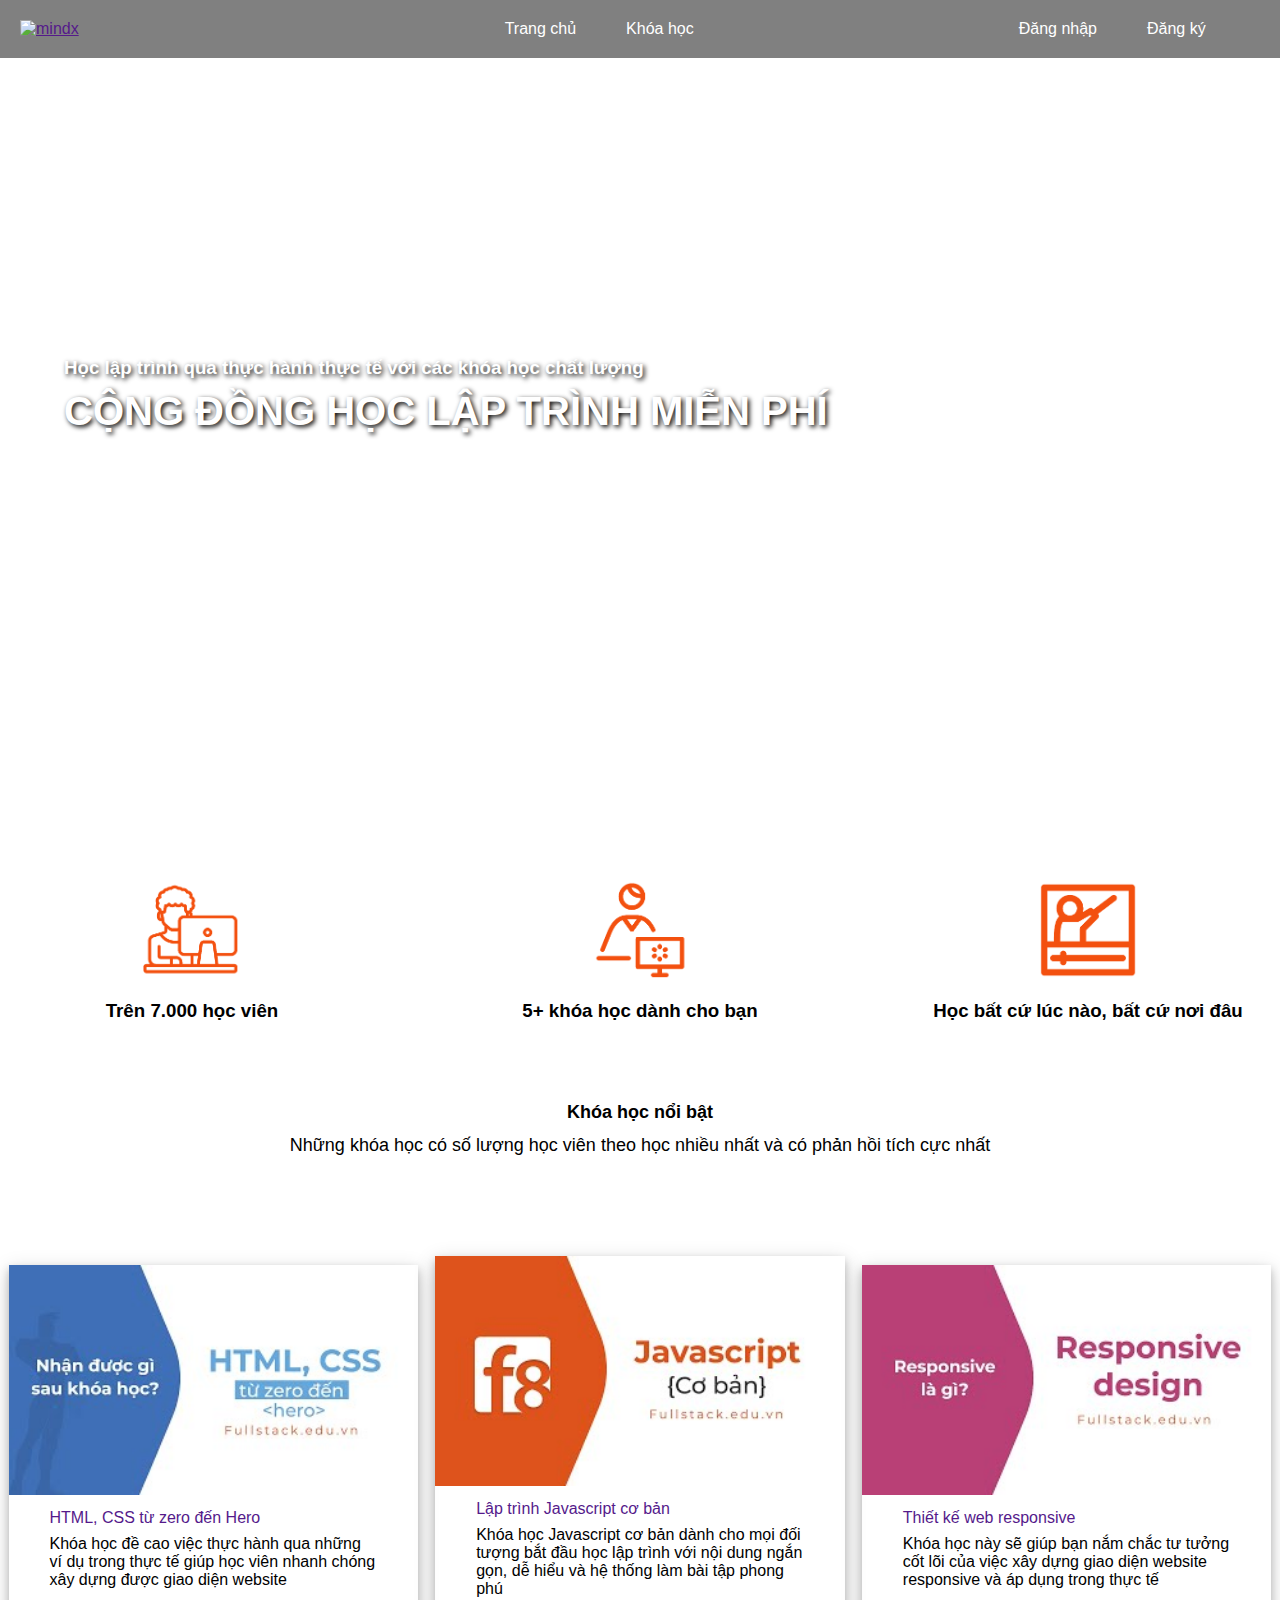
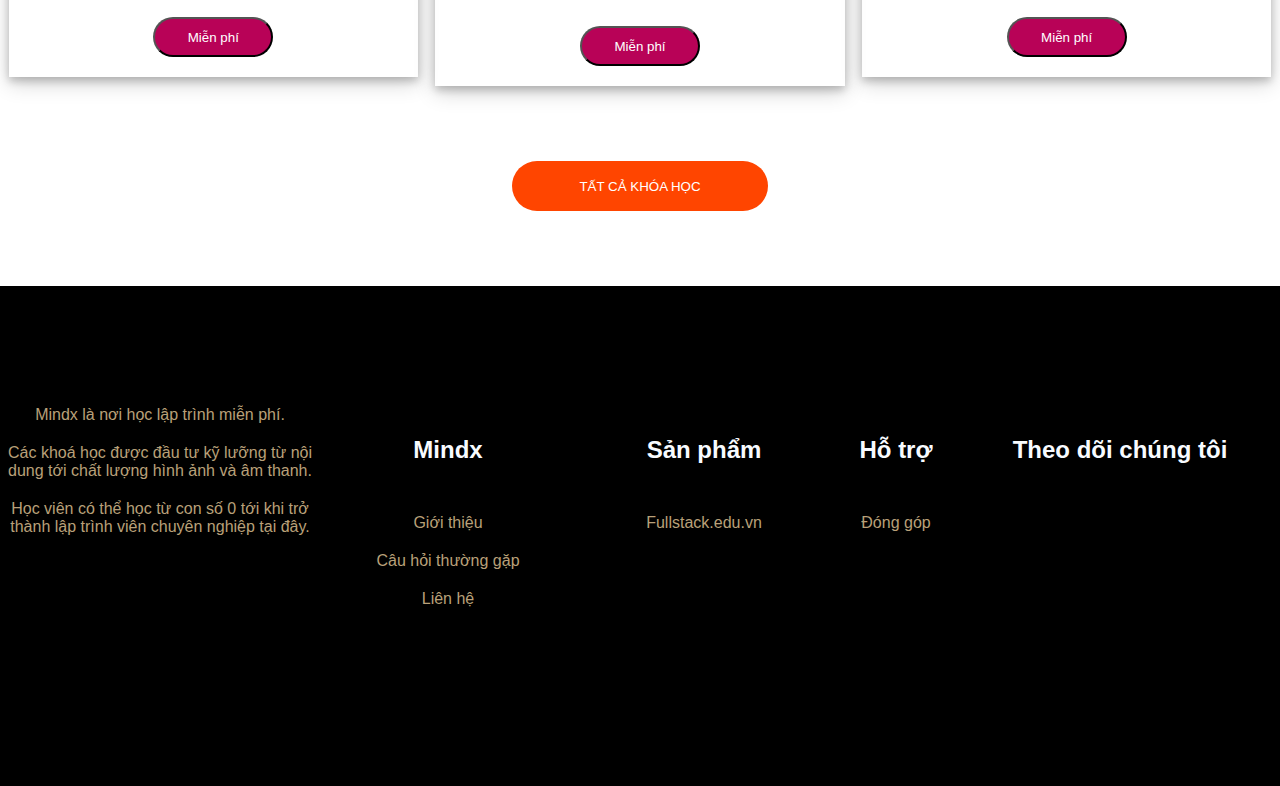
==== index.html @ e1d93776 "new" ====
<!DOCTYPE html>
<html lang="en">

<head>
    <meta charset="UTF-8">
    <meta name="viewport" content="width=device-width, initial-scale=1.0">
    <title>Document</title>
    <link rel="stylesheet" href="css/style.css">
    <!-- CSS only
    <link rel="stylesheet" href="https://stackpath.bootstrapcdn.com/bootstrap/4.5.2/css/bootstrap.min.css"
        integrity="sha384-JcKb8q3iqJ61gNV9KGb8thSsNjpSL0n8PARn9HuZOnIxN0hoP+VmmDGMN5t9UJ0Z" crossorigin="anonymous"> -->
        
</head>

<body>
    <div class="main" id="mainPage">
        <div class="heading" style="background-color: gray; height: 58px;">
            <a href="">
                <img style="height: 58px; padding-left: 20px;" src="https://mindx.edu.vn/images/logo.png" alt="mindx">
            </a>
            <div class="nav">
                <li>
                    <a class="itemnav itemnav1" href="#" style="text-decoration: none;">Trang chủ</a>
                </li>
                <li>
                    <a class="itemnav itemnav2" href="#" style="text-decoration: none;">Khóa học</a>
                </li>
            </div>
            <div class="registerandlogin">
                <li>
                    <a class="itemnav login" href="login.html" style="text-decoration: none;">Đăng nhập</a>
                </li>
                <li>
                    <a class="itemnav register" href="register.html" style="text-decoration: none;">Đăng ký</a>
                </li>
                <label for="nav-mobile-input" class="nav_button">

                    <svg aria-hidden="true" focusable="false" data-prefix="fas" data-icon="bars"
                        class="svg-inline--fa fa-bars fa-w-14" role="img" xmlns="http://www.w3.org/2000/svg"
                        viewBox="0 0 448 512">
                        <path fill="currentColor"
                            d="M16 132h416c8.837 0 16-7.163 16-16V76c0-8.837-7.163-16-16-16H16C7.163 60 0 67.163 0 76v40c0 8.837 7.163 16 16 16zm0 160h416c8.837 0 16-7.163 16-16v-40c0-8.837-7.163-16-16-16H16c-8.837 0-16 7.163-16 16v40c0 8.837 7.163 16 16 16zm0 160h416c8.837 0 16-7.163 16-16v-40c0-8.837-7.163-16-16-16H16c-8.837 0-16 7.163-16 16v40c0 8.837 7.163 16 16 16z">
                        </path>
                    </svg>
                </label>
                <input type="checkbox" name="" hidden class="_nav_input" id="nav-mobile-input">
                <label for="nav-mobile-input" class="nav__overlay"></label>
                <div class="nav_mobile">
                    <label for="nav-mobile-input" class="__nav_mobile-close">
                        <svg  class = "button-close" aria-hidden="true" focusable="false" data-prefix="fas" data-icon="times"
                            class="svg-inline--fa fa-times fa-w-11" role="img" xmlns="http://www.w3.org/2000/svg"
                            viewBox="0 0 352 512">
                            <path fill="currentColor"
                                d="M242.72 256l100.07-100.07c12.28-12.28 12.28-32.19 0-44.48l-22.24-22.24c-12.28-12.28-32.19-12.28-44.48 0L176 189.28 75.93 89.21c-12.28-12.28-32.19-12.28-44.48 0L9.21 111.45c-12.28 12.28-12.28 32.19 0 44.48L109.28 256 9.21 356.07c-12.28 12.28-12.28 32.19 0 44.48l22.24 22.24c12.28 12.28 32.2 12.28 44.48 0L176 322.72l100.07 100.07c12.28 12.28 32.2 12.28 44.48 0l22.24-22.24c12.28-12.28 12.28-32.19 0-44.48L242.72 256z">
                            </path>
                        </svg>
                    </label>
                    <li>
                        <a class="itemnav_login_mobile" href="#" style="text-decoration: none;">
                            <button class = "buttonn" style="width: 200px; height: 45px; border-radius: 50px;">Đăng nhập</button>
                        </a>
                    </li>
                    
                    <li>
                        <a class="itemnav_login_mobile" href="#" style="text-decoration: none;">
                            <button class = "buttonn" style="width: 200px; height: 45px; border-radius: 50px;">Đăng kí</button>
                        </a>
                    </li>
                </div>
            </div>
        </div>
        <div class="body1"
            style="background-image:  url('https://www.aaahome.vn/upload/albumnews/1559272417_521a9d6c73ed96b3cffc.jpg'); width: 100%; height: 800px; background-repeat: no-repeat; background-size: cover; ">
            <!-- <img width = "100%" src="C:\Users\Administrator.L-201901301448\Desktop\fix\bo-suu-tap-hinh-nen-cuc-chat-danh-cho-dan-6.jpg" alt="">-->
            <div class="content">
                <h3 class="line line1" style="margin-bottom: 10px; color: white; text-shadow: 2px 2px 5px black;">Học lập trình qua thực hành thực tế với
                    các khóa học
                    chất lượng</h3>
                <h1 class="line line2" style="margin-bottom: 10px; color: white; font-size: 40px;  text-shadow: 2px 2px 5px black;">CỘNG ĐỒNG HỌC LẬP TRÌNH MIỄN PHÍ</h1>
            </div>
        </div>

        <div class="body2">
            <div class="bg_khoahoc">
                <img class="bg_khoahoc_img"
                    src="[data-uri]"
                    alt="">
                <h3>Trên 7.000 học viên</h3>
            </div>

            <div class="bg_khoahoc">
                <img class="bg_khoahoc_img"
                    src="[data-uri]"
                    alt="">
                <h3>5+ khóa học dành cho bạn</h3>
            </div>

            <div class="bg_khoahoc">
                <img class="bg_khoahoc_img"
                    src="[data-uri]"
                    alt="">
                <h3>Học bất cứ lúc nào, bất cứ nơi đâu</h3>
            </div>
        </div class="body3">
        <div class="part1" style="margin-bottom: 100px;">
            <h3 style="text-align: center; margin-bottom: 12px; font-weight: bold; font-size: large;">Khóa học nổi bật</h3>
            <p style="text-align: center; margin-bottom: 12px; font-size: large;">Những khóa học có số lượng học viên theo học nhiều nhất
                và có phản hồi tích cực nhất</p>
        </div>
        <div class="part2">
            <div class="course course1">
                <a href="">
                    <div class="course_img course1_img">
                        <img class="imgofcourse imgofcourse1"
                            src="Image/ht.jpg"
                            alt="">
                    </div>
                </a>
                <div class="content_course content_course1">
                    <div class="canle_course canle_course1">
                        <a style="text-decoration: none;" href="">HTML, CSS từ zero đến Hero</a>
                        <p style="margin-top: 8px; margin-bottom: 8px">Khóa học đề cao việc thực hành qua những ví dụ
                            trong thực tế giúp học viên nhanh chóng xây dựng được giao diện website</p>
                        <div class="button_course button_course1">
                            <button
                                style="background-color: #b80257; color: white; height: 40px; border-radius: 20px; width: 120px;">Miễn phí</button>
                        </div>
                    </div>
                </div>
            </div>
            <div class="course course2">
                <a href="">
                    <div class="course_img course2_img">
                        <img class="imgofcourse imgofcourse2"
                            src="Image/basic_js.jpg"
                            alt="">
                    </div>
                </a>
                <div class="content_course content_course2">
                    <div class="canle_course canle_course2">
                        <a style="text-decoration: none;" href="">Lập trình Javascript cơ bản</a>
                        <p style="margin-top: 8px; margin-bottom: 8px">Khóa học Javascript cơ bản dành cho mọi đối tượng
                            bắt đầu học lập trình với nội dung ngắn gọn, dễ hiểu và hệ thống làm bài tập phong phú</p>
                        <div class="button_course button_course2">
                            <button
                                style="background-color: #b80257; color: white; height: 40px; border-radius: 20px; width: 120px;">Miễn phí</button>
                        </div>
                    </div>
                </div>
            </div>
            <div class="course course3">
                <a href="">
                    <div class="course_img course3_img">
                        <img class="imgofcourse imgofcourse1"
                            src="Image/respon.jpg"
                            alt="">
                    </div>
                </a>
                <div class="content_course content_course3">
                    <div class="canle_course canle_course3">
                        <a style="text-decoration: none;" href="">Thiết kế web responsive</a>
                        <p style="margin-top: 8px; margin-bottom: 8px">Khóa học này sẽ giúp bạn nắm chắc tư tưởng cốt
                            lõi của việc xây dựng giao diện website responsive và áp dụng trong thực tế</p>
                        <div class="button_course button_course1">
                            <button
                                style="background-color: #b80257; color: white; height: 40px; border-radius: 20px; width: 120px;">Miễn phí</button>
                        </div>
                    </div>
                </div>
            </div>
        </div>
        <div class="buttonallofcourse">
            <button class="btn-allofcoures">TẤT CẢ KHÓA HỌC</button>
        </div>
        <div class="footer" style="background-color: black;">
            <div class="insidefooter">
                <div class="foo footer_1">
                    <a class="co_dinh_anh" href="">
                        <img class="imgoffootter" src="https://mindxspace.com/image/Logo%20mindX-05%20trang%20ngang.png"
                            alt="">
                    </a>
                    <p style="color: #b9a079;margin-top:20px;margin-bottom: 20px;text-align: center;">Mindx là nơi học
                        lập trình miễn phí.</p>
                    <p style="color: #b9a079;margin-top:20px;margin-bottom: 20px; text-align: center;">Các khoá học được
                        đầu tư kỹ lưỡng từ nội dung tới chất lượng hình ảnh và âm thanh.</p>
                    <p style="color: #b9a079;margin-top:20px;margin-bottom: 20px; text-align: center;">Học viên có thể
                        học từ con số 0 tới khi trở thành lập trình viên chuyên nghiệp tại đây.</p>
                    <p style="color: w#b9a079;margin-top:20px;margin-bottom: 20px; text-align: center;">© 2019 MyCV JSC.
                        All rights reserved.</p>
                </div>
                <div class="foo footer_2">
                    <h2 style="text-align: center; color: #f8fbff;margin-bottom: 50px; margin-top: 50px">Mindx</h2>
                    <p style="color: #b9a079;margin-top:20px;margin-bottom: 20px; text-align: center;">Giới thiệu</p>
                    <p style="color: #b9a079;margin-top:20px;margin-bottom: 20px; text-align: center;">Câu hỏi thường
                        gặp</p>
                    <p style="color: #b9a079;margin-top:20px;margin-bottom: 20px; text-align: center;">Liên hệ</p>
                </div>
                <div class="foo footer_3">
                    <h2 style="text-align: center; color: #f8fbff;margin-bottom: 50px; margin-top: 50px">Sản phẩm</h2>
                    <p style="color: #b9a079;margin-top:20px;margin-bottom: 20px; text-align: center;" href="">
                        Fullstack.edu.vn</p>
                </div>
                <div class="foo footer_4">
                    <h2 style="text-align: center; color: #f8fbff;margin-bottom: 50px; margin-top: 50px">Hỗ trợ</h2>
                    <p style="color: #b9a079;margin-top:20px;margin-bottom: 20px; text-align: center;">Đóng góp</p>
                </div>
                <div class="foo footer_5">
                    <h2 style="text-align: center;color: #f8fbff;margin-bottom: 50px; margin-top: 50px">Theo dõi chúng
                        tôi</h2>
                </div>
            </div>

        </div>


</body>

</html>
---- css/style.css ----
* {
    margin: 0;
    box-sizing: border-box;
}
body {
    font-family: Arial, Helvetica, sans-serif;
}
#mainPage .heading {
    width: 100%;
    height: 58px;
    display: flex;
    align-items: center;
    position: fixed;
    z-index: 1;
    background-color: #ccc;
    top: 0;
}
#mainPage .nav {
    height: 58px;
    width: 50%;
    display: flex;
    justify-content: flex-end;
    align-items: center;
}
#mainPage .itemnav {
    padding-right: 25px;
    padding-left: 25px;
    color: white !important;
}
#mainPage .itemnav:hover {
    color: black;
}
#mainPage .registerandlogin {
    height: 58px;
    width: 40%;
    display: flex;
    justify-content: flex-end;
    align-items: center;
}
#mainPage li {
    list-style: none;
}
#mainPage .body1 {
    display: flex;
    justify-content: center;
    align-items: center;
}
#mainPage .content {
    width: 90%;
    height: 400px;
    display: flex;
    flex-direction: column;
    justify-content: center;
}
#mainPage .line {
    color: whitesmoke;
}
#mainPage .btn {
    margin-right: 25px;
    height: 40px;
    width: 150px;
    background-color: orangered;
    border-radius: 20px;
}
#mainPage .body2 {
    display: flex;
    flex-direction: row;
    justify-content: space-between;
    align-items: center;
}
#mainPage .bg_khoahoc {
    display: flex;
    justify-content: center;
    align-items: center;
    flex-direction: column;
    width: 30%;
    padding-top: 80px;
    padding-bottom: 80px;
}
#mainPage .bg_khoahoc_img {
    width: 100px;
    height: 100px;
    margin-bottom: 20px;
}
#mainPage .part2 {
    display: flex;
    flex-direction: row;
    justify-content: space-around;
    align-items: center;
}
#mainPage .course {
    overflow: hidden;
    width: 32%;
    height: 50%;
    box-shadow: 0 4px 8px 0 rgba(0, 0, 0, 0.2), 0 6px 20px 0 rgba(0, 0, 0, 0.19);
}
#mainPage .imgofcourse{
    width: 100%;
    height: 50%;
    transition: all 0.4s;
}
#mainPage .imgofcourse:hover {
    transform: scale(1.1);
    opacity: 0.8;
}
#mainPage .content_course {
    display: flex;
    justify-content: center;
    align-items: center;
    width: 100%;
    height: 50%;
}
#mainPage .canle_course {
    padding-top: 10px;
    width: 80%;
    height: 80%;
}
#mainPage .button_course {
    display: flex;
    justify-content: center;
    align-items: center;
    padding-top: 20px;
    padding-bottom: 20px;
}
#mainPage .buttonallofcourse{
    display: flex;
    justify-content: center;
    align-items: center;
    width: 100%;
    height: 200px;
}
#mainPage .btn-allofcoures {
    background-color: orangered; 
    color: white; height: 50px; 
    border-radius: 50px; 
    width: 20%;
    border: none;
}
#mainPage .footer {
    display: flex;
    align-items: center;
    justify-content: center;
    height: 500px;
}
#mainPage .insidefooter {
    width: 100%;
    height: 60%;
    display: flex;

}
#mainPage .footer_1 {
    width: 25%;
    height: 100%;
}
#mainPage .footer_2 {
    width: 20%;
    height: 100%;
}
#mainPage .footer_3 {
    width: 20%;
    height: 100%;
}
#mainPage .footer_4 {
    width: 10%;
    height: 100%;
}
#mainPage .footer_5 {
    width: 25%;
    height: 100%;
}
#mainPage .imgoffootter {
    width: 100%; 
}
#mainPage .co_dinh_anh {
    display: flex;
    justify-content: center;
    align-items: center;
}
#mainPage .button-close {
    display: none;
}
#mainPage .itemnav_login_mobile {
    display: none;
}
#mainPage button:focus {
    outline: none;
}
@media only screen and (max-width: 739px){
    #mainPage .itemnav {
        display: none;
    }
    #mainPage .content {
        display: flex;
        flex-direction: column;
        justify-content: center;
        align-items: center;
    }
    #mainPage .line {
        font-size: small;
        text-align: center;
    }
    #mainPage .line1 {
        font-size: small;
    }
    #mainPage .button {
        display: flex;
        flex-direction: row;
        justify-content: center;
        align-items: center;
    }
    #mainPage .btn {
        margin: 0;
    }
    #mainPage .body2 {
        flex-direction: column;
    }
    #mainPage .bg_khoahoc {
        width: 100%;
    }
    #mainPage .part2 {
        flex-direction: column;
    }
    #mainPage .course {
        margin-bottom: 25px;
        width: 90%;
    }
    #mainPage .btn-allofcoures {
        width: 80%;
    }
    #mainPage .footer {
        height: 1200px;
        align-items: flex-start;
    }
    #mainPage .insidefooter {
        flex-direction: column;
    }
    #mainPage .foo {
        width: 100%;
    }
    #mainPage .nav_button {
        width: 28px;
        height: 28px;
        color: #fff;
        padding-right: 20px;
    }
    #mainPage .nav__overlay {
        position: fixed;
        top: 0;
        right: 0;
        bottom: 0;
        left: 0;
        background-color: rgba(0,0,0,0.3);
        display: none;
    }
    #mainPage .nav_mobile {
        position: fixed;
        top: 0;
        right:0;
        bottom: 0;
        width: 320px;
        max-width: 100%;
        background-color: white;
        transform: translateX(+100%);
    }
    #mainPage .itemnav_login_mobile {
        color: #333;
        display: block;
        margin-top:50px;
        font-size: 1.4rem;
        text-align: center;
    }
    #mainPage .__nav_mobile-close {
        font-size: 1.4rem;
        color: #666;
        position: absolute;
        top: 1rem;
        width: 20px;
        height: 20px;
        right: 1rem;
    }
    #mainPage ._nav_input:checked~ .nav__overlay {
        display: block;
    }
    #mainPage ._nav_input:checked~ .nav_mobile {
        transform: translateX(0%);
    }
    #mainPage .button-close {
        display: block;
    }
    #mainPage .itemnav_login_mobile:hover {
        border-bottom-color: tomato;
    }
    #mainPage .buttonn:hover {
        border: 1px solid green;
    }
    #mainPage .buttonn:focus {
        outline: none;
    }
    #mainPage .line1 {
        font-size: larger;
    }
    #mainPage .line2 {
        font-size: larger;
    }
     
}
@media only screen and (min-width: 724px) and (max-width: 1023px){
    #mainPage .itemnav {
    display: none;
}
#mainPage .content {
    display: flex;
    flex-direction: column;
    justify-content: center;
    align-items: center;
}
#mainPage .line {
    font-size: small;
    text-align: center;
}
#mainPage .line1 {
    font-size: small;
}
#mainPage .button {
    display: flex;
    flex-direction: row;
    justify-content: center;
    align-items: center;
}
#mainPage .btn {
    margin: 0;
}
#mainPage .body2 {
    flex-direction: column;
}
#mainPage .bg_khoahoc {
    width: 100%;
}
#mainPage .part2 {
    flex-direction: column;
}
#mainPage .course {
    margin-bottom: 25px;
    width: 90%;
}
#mainPage .btn-allofcoures {
    width: 80%;
}
#mainPage .footer {
    height: 1500px;
    align-items: flex-start;
}
#mainPage .insidefooter {
    flex-direction: column;
}
#mainPage .foo {
    width: 100%;
}
#mainPage .nav_button {
    width: 28px;
    height: 28px;
    color: #fff;
    padding-right: 20px;
}
#mainPage .nav__overlay {
    position: fixed;
    top: 0;
    right: 0;
    bottom: 0;
    left: 0;
    background-color: rgba(0,0,0,0.3);
    display: none;
}
#mainPage .nav_mobile {
    position: fixed;
    top: 0;
    right:0;
    bottom: 0;
    width: 320px;
    max-width: 100%;
    background-color: white;
    transform: translateX(+100%);
}
#mainPage .itemnav_login_mobile {
    color: #333;
    display: block;
    margin-top:50px;
    font-size: 1.4rem;
    text-align: center;
}
#mainPage .__nav_mobile-close {
    font-size: 1.4rem;
    color: #666;
    position: absolute;
    top: 1rem;
    width: 20px;
    height: 20px;
    right: 1rem;
}
#mainPage ._nav_input:checked~ .nav__overlay {
    display: block;
}
#mainPage ._nav_input:checked~ .nav_mobile {
    transform: translateX(0%);
}
#mainPage .button-close {
    display: block;
}
#mainPage .itemnav_login_mobile:hover {
    border-bottom-color: tomato;
}
#mainPage .buttonn:hover {
    border: 1px solid green;
}
#mainPage .buttonn:focus {
    outline: none;
}
#mainPage .line1 {
    font-size: larger;
}
#mainPage .line2 {
    font-size: larger;
}
}

/* loginn */
#mainLogin .main {
    width: 100%;
    height: 900px;
    display: flex;
    flex-direction: column;
    justify-content: center;
    align-items: center;
    

}
#mainLogin .bar {
    width: 80%;
    display: flex;
    flex-direction: column;
    align-items: center;
    justify-content: center;
    margin-bottom: 20px;
}
#mainLogin .content {
    width: 100%;
}
#mainLogin .inp {
    width: 100%;
   
   
}
#mainLogin label {
    margin-bottom: 4px;
    font-weight: bolder;
}
#mainLogin input {
    width: 100%;
    height: 40px;
    border: 1px solid white;
    border-style: dashed;
    border-bottom-color: black;
}
#mainLogin .node {
    width: 100%;
}
#mainLogin input:focus{
    outline-color: white;
    outline-style: double;
}
#mainLogin input:hover {
    border:1px solid white;
    border-bottom-color: orangered;
}
#mainLogin .barlogin {
    border: 1px solid #c1c1c1 !important;
}
#mainLogin .barlogin a {
    color: black;
}
#mainLogin .barlogin:hover {
    background-color: #b3b3b3;
    border-color: #1dbfaf !important;
}
#mainLogin .b {
    position: relative;
}
#mainLogin .a::after{
    content: "";
    position: absolute;
    height: 1px;
    width: 40%;
    background: gray;
    top: 50%;
    right: 1px;
}
#mainLogin .a::before{
    content: "";
    position: absolute;
    height: 1px;
    width: 40%;
    background: gray;
    top: 50%;
    left: 1px;
}

/* css regiter */

#mainRegiter .form {
    height: 900px;
    width: 100%;
    display: flex;
    flex-direction: column;
    align-items: center;
    justify-content: center;
}
#mainRegiter .bar {
    width: 80%;
    display: flex;
    flex-direction: column;
    align-items: center;
    justify-content: center;
    margin-bottom: 20px;
}
#mainRegiter .content {
    width: 100%;
}
#mainRegiter .inp {
    width: 100%;
   
}
#mainRegiter input {
    width: 100%;
    height: 40px;
    border: 1px solid white;
    border-style: dashed;
    border-bottom-color: black;
}
#mainRegiter .node {
    width: 100%;
}
#mainRegiter label {
    margin-bottom: 4px;
    font-weight: bolder;
}
#mainRegiter input:focus{
    outline-color: white;
    outline-style: double;
}
#mainRegiter input:hover {
    border: 1px solid white;
    border-bottom-color: orangered;
}
#mainRegiter .barlogin:hover {
    background-color:#b3b3b3;
}
#mainRegiter .b {
    position: relative;
}
#mainRegiter .a::after{
    content: "";
    position: absolute;
    height: 1px;
    width: 40%;
    background: gray;
    top: 50%;
    right: 1px;
}
#mainRegiter .a::before{
    content: "";
    position: absolute;
    height: 1px;
    width: 40%;
    background: gray;
    top: 50%;
    left: 1px;
}

/* css main course */
#mainCourse .heading {
    width: 100%;
    height: 58px;
    display: flex;
    align-items: center;
    position: fixed;
    z-index: 1;
    background-color: #ccc;
    top: 0;
}
#mainCourse .nav {
    height: 58px;
    width: 50%;
    display: flex;
    justify-content: flex-end;
    align-items: center;
}
#mainCourse .itemnav {
    padding-right: 25px;
    padding-left: 25px;
    color: white !important;
}
#mainCourse .itemnav:hover {
    color: black;
}
#mainCourse .registerandlogin {
    height: 58px;
    width: 90%;
    display: flex;
    justify-content: flex-end;
    align-items: center;
    
}
#mainCourse li {
    list-style: none;
 }
 
#mainCourse .button-close {
    display: none;
 }
 #mainCourse .itemnav_login_mobile {
    display: none;
 }
 #mainCourse button:focus {
    outline: none;
 }
 #mainCourse .nav {
    display: none;
 }
 
 
 
 #mainCourse .courseSlideBar {
     width: 100%;
     padding: 0 12px;
     height: 320px;
     
   }
   #mainCourse .courseSlideBar h4{
    margin-bottom: 15px;
    
  }
   #mainCourse   .courseSlideBar ul {
      list-style-type: none;
      padding: 0;
     
      
   }
   #mainCourse  .courseSlideBar ul li{
      border: 1px solid #f3f3f3;
      width: 282px;
      height: 42px;
   }
   #mainCourse  .courseSlideBar ul li:last-child{
   margin-bottom: 15px;
 }
   #mainCourse .courseSlideBar ul li a {
      line-height: 40px;
      /* color: rgba(0,0,0,.7); */
      text-decoration: none;
      padding-left: 25px;
      transition: .3s ease-in-out;
      font-size: .9rem;
   }
   
   #mainCourse  .courseSlideBar ul li a:hover {
      cursor: pointer;
      padding-left: 35px;
      color: #f05123;
      transition: .3s ease-in-out;
   }
   #mainCourse .active {
      color: red;
   }
   #mainCourse  .courseMenu .title {
      text-align: center;
   }
   #mainCourse .courseMenu .title h2{
      display: inline-block;
      border: 4px dotted white;
      border-radius: 15px;
      font-size: 1.3rem;
      padding: 0 30px;
      background:#f05123 ;
      color: #fcf6f9;   
   }
  
   #mainCourse .courseItem {
      border: 1px solid #efefef;
      height: 380px;
      position: relative;
      margin-top: 15px;
      overflow: hidden;
      
   }
   #mainCourse img {
    width: 100%;
    transition: 0.4s ;
    
    
 }
 #mainCourse  .courseItemImage img:hover {
  transform: scale(1.1);
  opacity: 0.8;
 }
 #mainCourse .courseItem a {
    text-decoration: none;
   }
   #mainCourse .courseContent {
      padding: 0 15px;
      height: 180px;
   }
  
   #mainCourse .courseContent h3 a{
    color: #474747;
 }
 
 #mainCourse  .courseContent > a {
     width: 100px;
     background-color: #f05123;
     color: white;
     padding: 7px;
     border-radius: 30px;
     text-align: center;
     transition: 0.5s;
     position: absolute;
     bottom: 10px;
     right: 33%;
     
 
   }
  
   #mainCourse  .courseContent > a:hover {
      margin-bottom: 10px;
      transition: 0.5s;
   }
   /* tablet */
   @media (min-width: 724px) and (max-width: 1204px) {
    #mainCourse .courseSlideBar ul li {
       width: 220px;
        }
        #mainCourse .courseContent > a {
       right: 30%;
    }
    #mainCourse  .nav_button {
       width: 40px;
       height: 40px;
       color: #fff;
       padding-right: 20px;
       padding-top: 10px
   }
   #mainCourse .nav__overlay {
       position: fixed;
       top: 0;
       right: 0;
       bottom: 0;
       left: 0;
       background-color: rgba(0,0,0,0.3);
       display: none;
   }
   #mainCourse .nav_mobile {
       position: fixed;
       top: 0;
       right:0;
       bottom: 0;
       width: 320px;
       max-width: 100%;
       background-color: white;
       transform: translateX(+100%);
   }
   #mainCourse .itemnav_login_mobile {
       color: #333;
       display: block;
       margin-top:50px;
       font-size: 1.4rem;
       text-align: center;
   }
   #mainCourse .__nav_mobile-close {
       font-size: 1.4rem;
       color: #666;
       position: absolute;
       top: 1rem;
       width: 20px;
       height: 20px;
       right: 1rem;
   }
   #mainCourse ._nav_input:checked~ .nav__overlay {
       display: block;
   }
   #mainCourse  ._nav_input:checked~ .nav_mobile {
       transform: translateX(0%);
   }
   #mainCourse .button-close {
       display: block;
   }
   #mainCourse .itemnav_login_mobile:hover {
       border-bottom-color: tomato;
   }
   #mainCourse .buttonn:hover {
       border: 1px solid green;
   }
   #mainCourse .buttonn:focus {
       outline: none;
   }
   #mainCourse .itemnav {
    display: none;
    }
   }
   @media only screen and (max-width: 739px){
    #mainCourse  .courseSlideBar ul li {
       width: 220px;
        }
        #mainCourse .courseContent > a {
       right: 36%;
    }
    #mainCourse  .nav_button {
       width: 40px;
       height: 40px;
       color: #fff;
       padding-right: 20px;
       padding-top: 10px
   }
   #mainCourse .nav__overlay {
       position: fixed;
       top: 0;
       right: 0;
       bottom: 0;
       left: 0;
       background-color: rgba(0,0,0,0.3);
       display: none;
   }
   #mainCourse .nav_mobile {
       position: fixed;
       top: 0;
       right:0;
       bottom: 0;
       width: 320px;
       max-width: 100%;
       background-color: white;
       transform: translateX(+100%);
   }
   #mainCourse .itemnav_login_mobile {
       color: #333;
       display: block;
       margin-top:50px;
       font-size: 1.4rem;
       text-align: center;
   }
   #mainCourse  .__nav_mobile-close {
       font-size: 1.4rem;
       color: #666;
       position: absolute;
       top: 1rem;
       width: 20px;
       height: 20px;
       right: 1rem;
   }
   #mainCourse ._nav_input:checked~ .nav__overlay {
       display: block;
   }
   #mainCourse ._nav_input:checked~ .nav_mobile {
       transform: translateX(0%);
   }
   #mainCourse .button-close {
       display: block;
   }
   #mainCourse .itemnav_login_mobile:hover {
       border-bottom-color: tomato;
   }
   #mainCourse .buttonn:hover {
       border: 1px solid green;
   }
   #mainCourse .buttonn:focus {
       outline: none;
   }
   #mainCourse .itemnav {
    display: none;
    }
 }

 /* css detai course */

#detailCourse body {
    height: 1200px;
}
#detailCourse a {
    text-decoration: none;
}
#detailCourse ul {
    list-style-type: none;
}
#detailCourse .heading {
    width: 100%;
    height: 58px;
    display: flex;
    align-items: center;
    position: fixed;
    z-index: 1;
    background-color: #ccc;
    top: 0;
    left: 0;
 }
 #detailCourse .nav {
    height: 58px;
    width: 50%;
    display: flex;
    justify-content: flex-end;
    align-items: center;
 }
 #detailCourse .itemnav {
    padding-right: 25px;
    padding-left: 25px;
    color: white !important;
 }
 #detailCourse .itemnav:hover {
    color: black;
 }
 #detailCourse .registerandlogin {
    height: 58px;
    width: 90%;
    display: flex;
    justify-content: flex-end;
    align-items: center;
 }
 #detailCourse li {
    list-style: none;
 }
 
 #detailCourse .button-close {
    display: none;
 }
 #detailCourse .itemnav_login_mobile {
    display: none;
 }
 #detailCourse button:focus {
    outline: none;
 }
 #detailCourse .nav {
    display: none;
 }
 

 #detailCourse .left_column {
    margin: 0;
    padding: 0;
    height: 960px;
    box-shadow: 0 4px 8px 0 rgba(0, 0, 0, 0.2), 0 6px 20px 0 rgba(0, 0, 0, 0.19);
}
#detailCourse #detailCourseh3 {
    margin: 5px 0;
    padding-left: 15px;
}
#detailCourse .RelatedVideo {
   display: none;
}
#detailCourse .RelatedVideo .video {
    width: 100%;
    height: 430px;
}
#detailCourse #active {
    display: block;
}
#detailCourse .active {
    color: red;
}

#detailCourse .toggleContent {
    display: none;
}
#detailCourse .learning_headingInfoWrapper {
    display: flex;
    flex-direction: column;
   
    
}
#detailCourse .learning_headingInfo{
    font-size: 16px;
}
#detailCourse .learning_share {
    border-bottom: 1px dotted black;
    padding-bottom: 15px;
    text-align: end !important;
}
#detailCourse .learning_share span{
    text-transform: uppercase;
}
#detailCourse .learning_share i{
    padding-left: 10px;
}
#detailCourse .info  {
    margin-top: 10px;
}
#detailCourse .info a {
    color: #f0532a;
}
#detailCourse .right_column {
    
    height: 430px;
    /* border: 1px solid black; */
    box-shadow: 0 4px 8px 0 rgba(0, 0, 0, 0.2), 0 6px 20px 0 rgba(0, 0, 0, 0.19);
}
#detailCourse .groupTitle {
    cursor: pointer;
    padding-left: 25px;
    text-align: center;
    background-color: #ccc;
    
}
#detailCourse .groupVideo {
    display: none;
}
#detailCourse .open {
    display: block;
}
#detailCourse #show ul {
    
    height: 250px;
    overflow: scroll;
}

   
#detailCourse .title div {
    width: 100%;
    height: 60px;
    background-color: #ccc;
}

#detailCourse .content {
    height: 70px;
    display: flex;
    flex-direction: row;
    box-shadow: 0 4px 8px 0 rgba(0, 0, 0, 0.2), 0 6px 20px 0 rgba(0, 0, 0, 0.19);
    justify-content: center;
    align-items: center;
    position: relative;
   
}

#detailCourse .numberCourse {
    padding-left: 5px;
}
#detailCourse .imgCourse {
    width: 90px; 
    height: 50px; 
    border: 1px solid black;
    margin-left: 10px;

}
#detailCourse .contentCourse {
    cursor: pointer;
    width: 240px;
    height: 40px;
    margin-left: 10px;
    
}

#detailCourse .check {
    margin-left: 5px;
} 
#detailCourse .hidden {
    display: none;
}
@media (min-width: 740px) and (max-width: 1023px) {
    #detailCourse  .left_column {
        height: 850px;
    }
    #detailCourse .RelatedVideo .video {
        height: 380px;
    }
    #detailCourse   .learning_headingInfoWrapper {
        flex-direction: row;
        justify-content: center;
        align-items: center;
       
    }
    #detailCourse  .learning_share {
        border: none;
        padding: 0;
    }
    #detailCourse  .learning_headingInfoWrapper .learning_share {
        margin-left: 128px;
    }
    #detailCourse  .learning_headingInfoWrapper .learning_share span{
        
        margin-right: 10px;
       
        text-transform: uppercase;
    }
    #detailCourse  .learning_headingInfoWrapper .learning_share i{
        font-size: 20px;
        padding: 0 5px;
        
    } 
    #detailCourse  .nav_button {
        width: 40px;
        height: 40px;
        color: #fff;
        padding-right: 20px;
        padding-top: 10px
    }
    #detailCourse .nav__overlay {
        position: fixed;
        top: 0;
        right: 0;
        bottom: 0;
        left: 0;
        background-color: rgba(0,0,0,0.3);
        display: none;
    }
    #detailCourse .nav_mobile {
        position: fixed;
        top: 0;
        right:0;
        bottom: 0;
        width: 320px;
        max-width: 100%;
        background-color: white;
        transform: translateX(+100%);
    }
    #detailCourse .itemnav_login_mobile {
        color: #333;
        display: block;
        margin-top:50px;
        font-size: 1.4rem;
        text-align: center;
    }
    #detailCourse .__nav_mobile-close {
        font-size: 1.4rem;
        color: #666;
        position: absolute;
        top: 1rem;
        width: 20px;
        height: 20px;
        right: 1rem;
    }
    #detailCourse ._nav_input:checked~ .nav__overlay {
        display: block;
    }
    #detailCourse  ._nav_input:checked~ .nav_mobile {
        transform: translateX(0%);
    }
    #detailCourse .button-close {
        display: block;
    }
    #detailCourse  .itemnav_login_mobile:hover {
        border-bottom-color: tomato;
    }
    #detailCourse   .buttonn:hover {
        border: 1px solid green;
    }
    #detailCourse .buttonn:focus {
        outline: none;
    }
    #detailCourse   .itemnav {
     display: none;
     }
}
/* ipad pro */
/* @media (min-width: 1024px) and (max-width: 1366px) {
    .RelatedVideo .video {
        height: 380px;
    }
    .learning_headingInfoWrapper {
        flex-direction: row;
        align-items: center;
    }
    .learning_share {
        border: none;
        padding: 0;
        margin-left: 40px;
    }
    
} */
@media (max-width: 739px) {
    #detailCourse .right_column {
        margin-top: 20px;
    }

    #detailCourse  .RelatedVideo {
        height: 50%;
    }
    #detailCourse  .boxVideo {
        height: 60%;
       
    }
    #detailCourse  .RelatedVideo .video{
        width: 100%;
        height: 100%;

    }
    /* .RelatedVideo .video {
        width: 100%;
        height: 50%;

    } */
    #detailCourse   .learning_headingInfoWrapper {
        flex-direction: column;
        align-items: center;
    }
    #detailCourse  .learning_share {
        border: none;
        padding: 0;
        /* margin-left: 185px; */
        font-size: 20px;
    }
    #detailCourse.learning_share span {
        font-size: 16px;
    }
    #detailCourse .learning_share i{
        font-size: 22px;
    }
   
    #detailCourse .nav_button {
        width: 40px;
        height: 40px;
        color: #fff;
        padding-right: 20px;
        padding-top: 10px
    }
    #detailCourse  .nav__overlay {
        position: fixed;
        top: 0;
        right: 0;
        bottom: 0;
        left: 0;
        background-color: rgba(0,0,0,0.3);
        display: none;
    }
    #detailCourse .nav_mobile {
        position: fixed;
        top: 0;
        right:0;
        bottom: 0;
        width: 320px;
        max-width: 100%;
        background-color: white;
        transform: translateX(+100%);
    }
    #detailCourse .itemnav_login_mobile {
        color: #333;
        display: block;
        margin-top:50px;
        font-size: 1.4rem;
        text-align: center;
    }
    #detailCourse .__nav_mobile-close {
        font-size: 1.4rem;
        color: #666;
        position: absolute;
        top: 1rem;
        width: 20px;
        height: 20px;
        right: 1rem;
    }
    #detailCourse._nav_input:checked~ .nav__overlay {
        display: block;
    }
    #detailCourse   ._nav_input:checked~ .nav_mobile {
        transform: translateX(0%);
    }
    #detailCourse  .button-close {
        display: block;
    }
    #detailCourse .itemnav_login_mobile:hover {
        border-bottom-color: tomato;
    }
    #detailCourse .buttonn:hover {
        border: 1px solid green;
    }
    #detailCourse .buttonn:focus {
        outline: none;
    }
    #detailCourse .itemnav {
     display: none;
     }
    
}
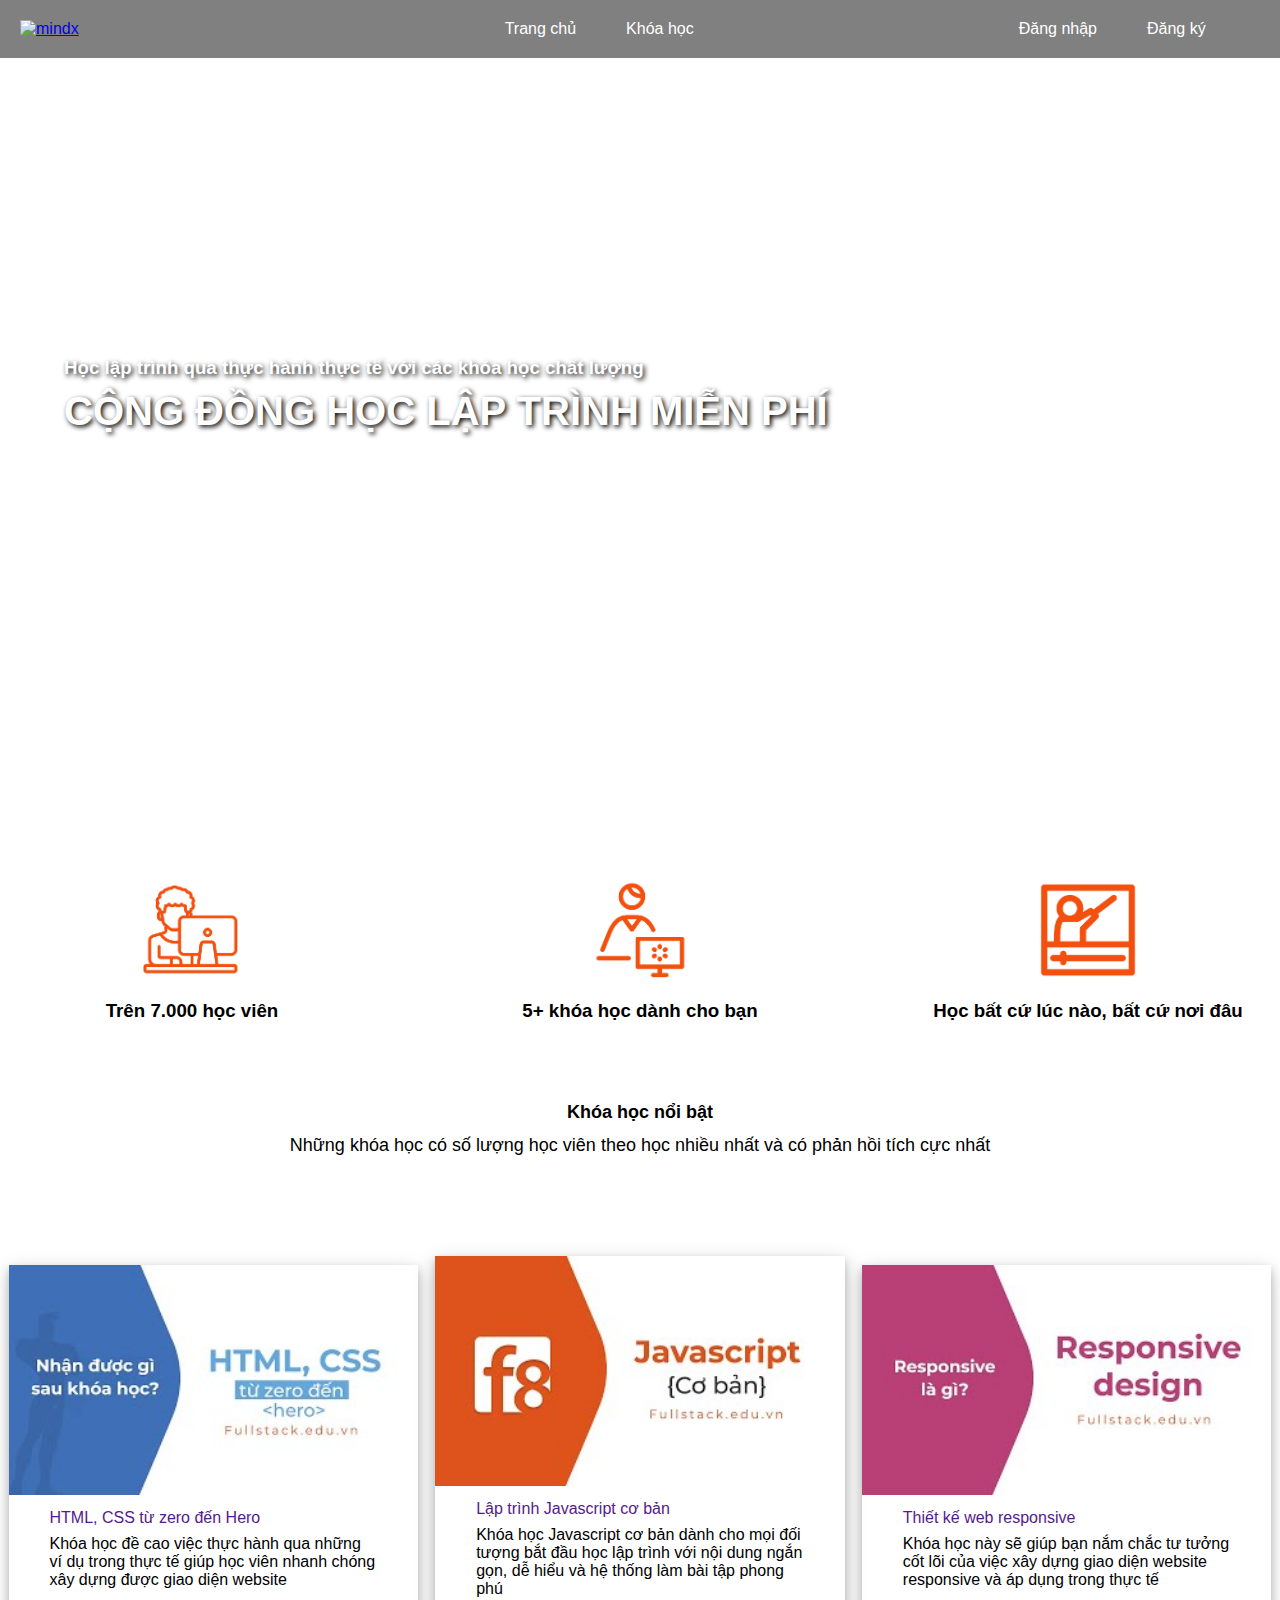
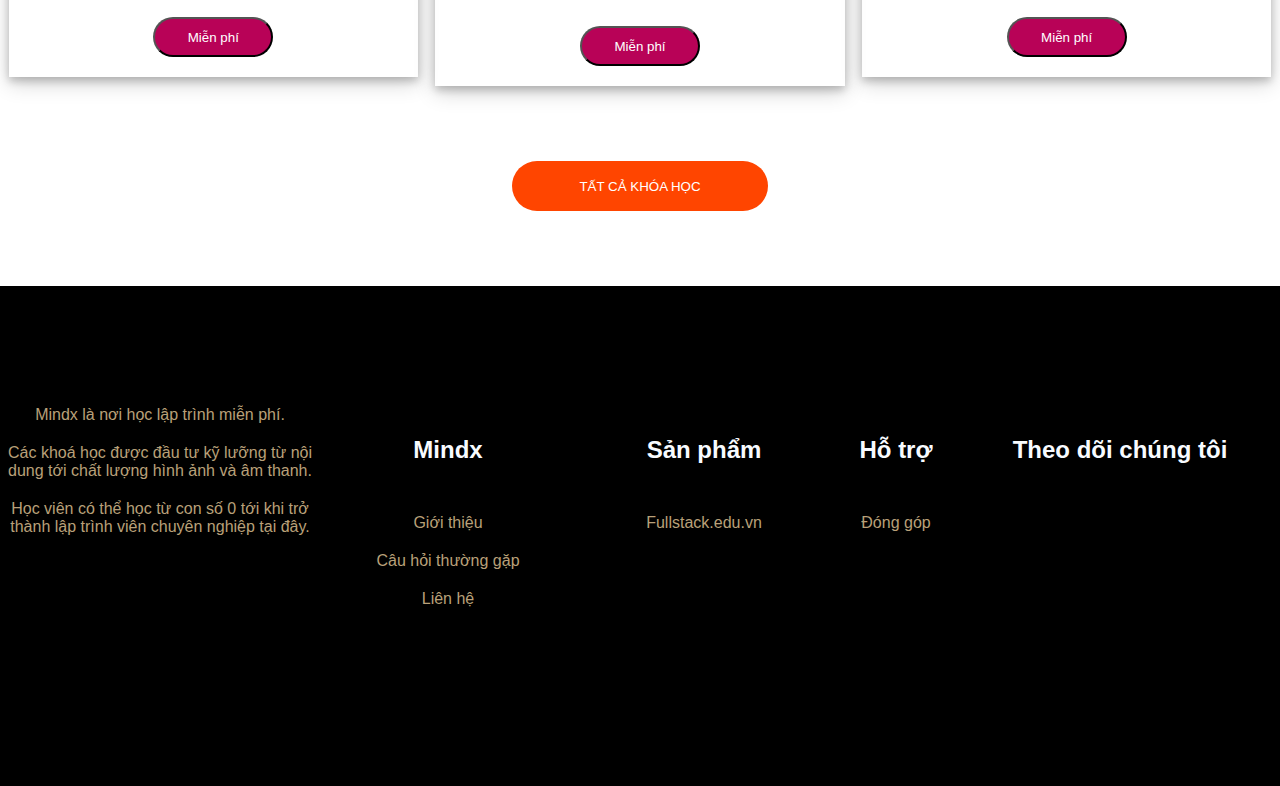
==== commit 4296aa86: "neww" ====
--- a/index.html
+++ b/index.html
@@ -15,7 +15,7 @@
 <body>
     <div class="main" id="mainPage">
         <div class="heading" style="background-color: gray; height: 58px;">
-            <a href="">
+            <a href="index.html">
                 <img style="height: 58px; padding-left: 20px;" src="https://mindx.edu.vn/images/logo.png" alt="mindx">
             </a>
             <div class="nav">
@@ -23,7 +23,7 @@
                     <a class="itemnav itemnav1" href="#" style="text-decoration: none;">Trang chủ</a>
                 </li>
                 <li>
-                    <a class="itemnav itemnav2" href="#" style="text-decoration: none;">Khóa học</a>
+                    <a class="itemnav itemnav2" href="main_course.html" style="text-decoration: none;">Khóa học</a>
                 </li>
             </div>
             <div class="registerandlogin">
--- a/css/style.css
+++ b/css/style.css
@@ -25,7 +25,7 @@
 #mainPage .itemnav {
     padding-right: 25px;
     padding-left: 25px;
-    color: white !important;
+    color: white;
 }
 #mainPage .itemnav:hover {
     color: black;
@@ -535,6 +535,7 @@
     border: 1px solid white;
     border-style: dashed;
     border-bottom-color: black;
+   
 }
 #mainRegiter .node {
     width: 100%;
@@ -597,10 +598,10 @@
 #mainCourse .itemnav {
     padding-right: 25px;
     padding-left: 25px;
-    color: white !important;
+    color: white;
 }
 #mainCourse .itemnav:hover {
-    color: black;
+   color: red;
 }
 #mainCourse .registerandlogin {
     height: 58px;
@@ -909,7 +910,7 @@
  #detailCourse .itemnav {
     padding-right: 25px;
     padding-left: 25px;
-    color: white !important;
+    color: white;
  }
  #detailCourse .itemnav:hover {
     color: black;
@@ -997,12 +998,15 @@
     height: 430px;
     /* border: 1px solid black; */
     box-shadow: 0 4px 8px 0 rgba(0, 0, 0, 0.2), 0 6px 20px 0 rgba(0, 0, 0, 0.19);
+    overflow: hidden;
 }
 #detailCourse .groupTitle {
     cursor: pointer;
     padding-left: 25px;
-    text-align: center;
-    background-color: #ccc;
+    
+    background-color: #f7f8fa;
+    
+    border: 1px solid #dfe0e1;
     
 }
 #detailCourse .groupVideo {
@@ -1011,11 +1015,13 @@
 #detailCourse .open {
     display: block;
 }
-#detailCourse #show ul {
+#detailCourse .groupVideo {
     
     height: 250px;
     overflow: scroll;
 }
+
+
 
    
 #detailCourse .title div {
@@ -1276,6 +1282,19 @@
 }
 
 
+/* css course1 */
+#detailCourse .groupVideo_1 {
+    
+    height: auto;
+    /* overflow: scroll; */
+}
+
+#detailCourse .groupVideo_1 {
+       display: none;
+}
+#detailCourse .open {
+       display: block;
+}
 
  
  
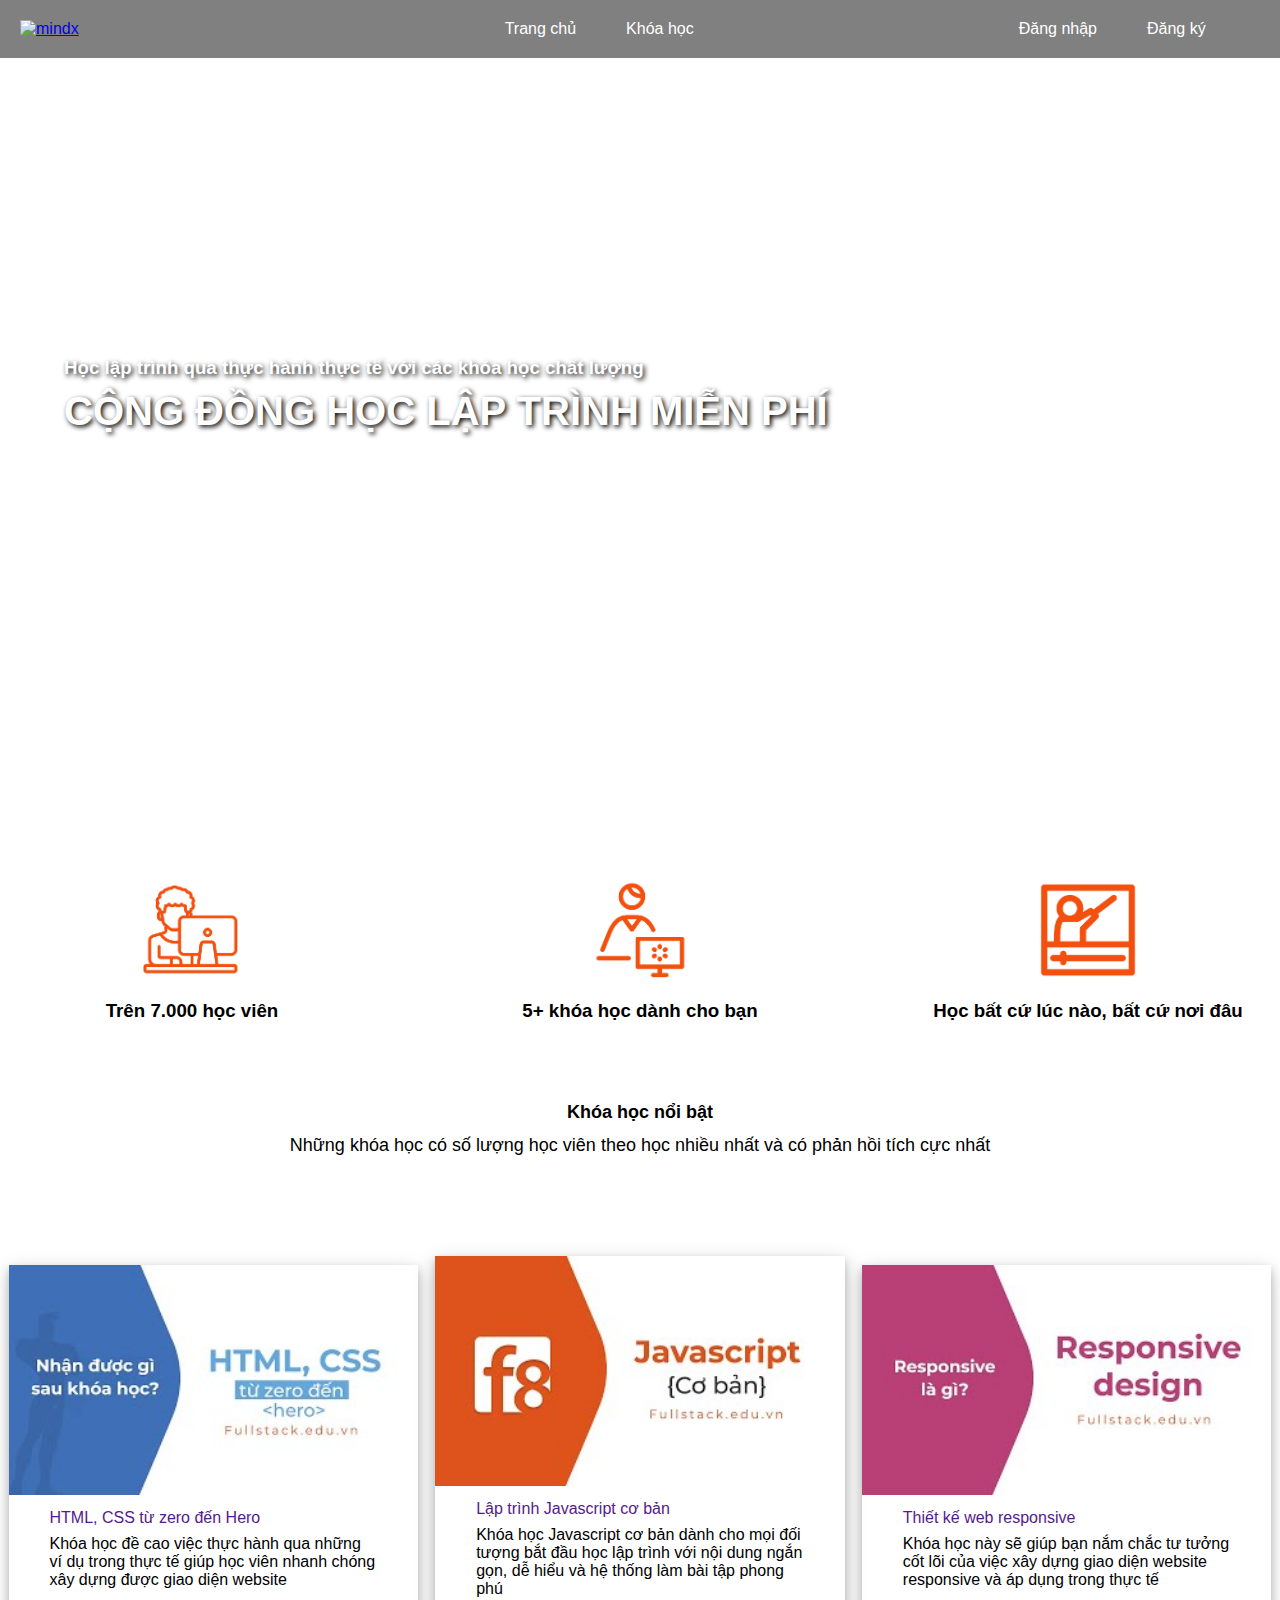
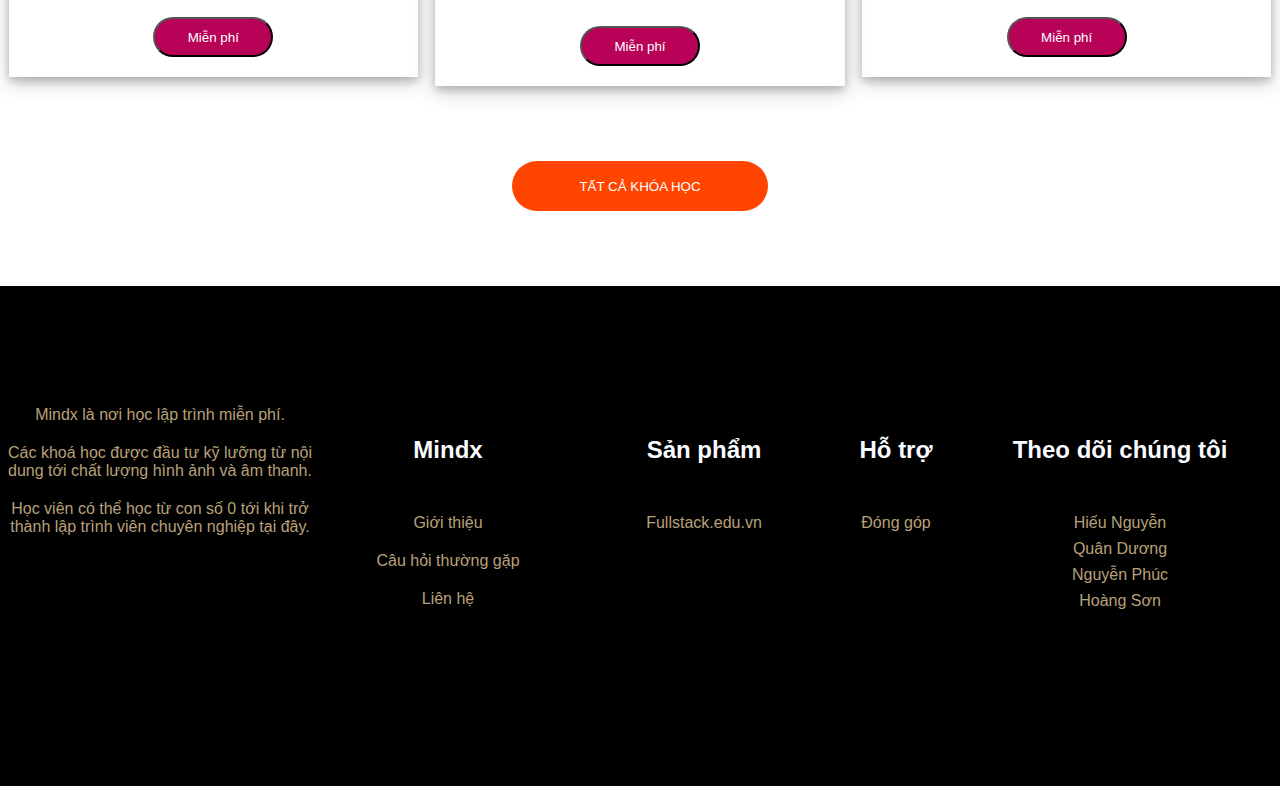
==== commit d5366008: "no message" ====
--- a/index.html
+++ b/index.html
@@ -9,7 +9,7 @@
     <!-- CSS only
     <link rel="stylesheet" href="https://stackpath.bootstrapcdn.com/bootstrap/4.5.2/css/bootstrap.min.css"
         integrity="sha384-JcKb8q3iqJ61gNV9KGb8thSsNjpSL0n8PARn9HuZOnIxN0hoP+VmmDGMN5t9UJ0Z" crossorigin="anonymous"> -->
-        
+
 </head>
 
 <body>
@@ -47,23 +47,25 @@
                 <label for="nav-mobile-input" class="nav__overlay"></label>
                 <div class="nav_mobile">
                     <label for="nav-mobile-input" class="__nav_mobile-close">
-                        <svg  class = "button-close" aria-hidden="true" focusable="false" data-prefix="fas" data-icon="times"
-                            class="svg-inline--fa fa-times fa-w-11" role="img" xmlns="http://www.w3.org/2000/svg"
-                            viewBox="0 0 352 512">
+                        <svg class="button-close" aria-hidden="true" focusable="false" data-prefix="fas"
+                            data-icon="times" class="svg-inline--fa fa-times fa-w-11" role="img"
+                            xmlns="http://www.w3.org/2000/svg" viewBox="0 0 352 512">
                             <path fill="currentColor"
                                 d="M242.72 256l100.07-100.07c12.28-12.28 12.28-32.19 0-44.48l-22.24-22.24c-12.28-12.28-32.19-12.28-44.48 0L176 189.28 75.93 89.21c-12.28-12.28-32.19-12.28-44.48 0L9.21 111.45c-12.28 12.28-12.28 32.19 0 44.48L109.28 256 9.21 356.07c-12.28 12.28-12.28 32.19 0 44.48l22.24 22.24c12.28 12.28 32.2 12.28 44.48 0L176 322.72l100.07 100.07c12.28 12.28 32.2 12.28 44.48 0l22.24-22.24c12.28-12.28 12.28-32.19 0-44.48L242.72 256z">
                             </path>
                         </svg>
                     </label>
                     <li>
-                        <a class="itemnav_login_mobile" href="#" style="text-decoration: none;">
-                            <button class = "buttonn" style="width: 200px; height: 45px; border-radius: 50px;">Đăng nhập</button>
+                        <a class="itemnav_login_mobile" href="login.html" style="text-decoration: none;">
+                            <button class="buttonn" style="width: 200px; height: 45px; border-radius: 50px;">Đăng
+                                nhập</button>
                         </a>
                     </li>
-                    
+
                     <li>
-                        <a class="itemnav_login_mobile" href="#" style="text-decoration: none;">
-                            <button class = "buttonn" style="width: 200px; height: 45px; border-radius: 50px;">Đăng kí</button>
+                        <a class="itemnav_login_mobile" href="register.html" style="text-decoration: none;">
+                            <button class="buttonn" style="width: 200px; height: 45px; border-radius: 50px;">Đăng
+                                kí</button>
                         </a>
                     </li>
                 </div>
@@ -73,10 +75,13 @@
             style="background-image:  url('https://www.aaahome.vn/upload/albumnews/1559272417_521a9d6c73ed96b3cffc.jpg'); width: 100%; height: 800px; background-repeat: no-repeat; background-size: cover; ">
             <!-- <img width = "100%" src="C:\Users\Administrator.L-201901301448\Desktop\fix\bo-suu-tap-hinh-nen-cuc-chat-danh-cho-dan-6.jpg" alt="">-->
             <div class="content">
-                <h3 class="line line1" style="margin-bottom: 10px; color: white; text-shadow: 2px 2px 5px black;">Học lập trình qua thực hành thực tế với
+                <h3 class="line line1" style="margin-bottom: 10px; color: white; text-shadow: 2px 2px 5px black;">Học
+                    lập trình qua thực hành thực tế với
                     các khóa học
                     chất lượng</h3>
-                <h1 class="line line2" style="margin-bottom: 10px; color: white; font-size: 40px;  text-shadow: 2px 2px 5px black;">CỘNG ĐỒNG HỌC LẬP TRÌNH MIỄN PHÍ</h1>
+                <h1 class="line line2"
+                    style="margin-bottom: 10px; color: white; font-size: 40px;  text-shadow: 2px 2px 5px black;">CỘNG
+                    ĐỒNG HỌC LẬP TRÌNH MIỄN PHÍ</h1>
             </div>
         </div>
 
@@ -103,17 +108,17 @@
             </div>
         </div class="body3">
         <div class="part1" style="margin-bottom: 100px;">
-            <h3 style="text-align: center; margin-bottom: 12px; font-weight: bold; font-size: large;">Khóa học nổi bật</h3>
-            <p style="text-align: center; margin-bottom: 12px; font-size: large;">Những khóa học có số lượng học viên theo học nhiều nhất
+            <h3 style="text-align: center; margin-bottom: 12px; font-weight: bold; font-size: large;">Khóa học nổi bật
+            </h3>
+            <p style="text-align: center; margin-bottom: 12px; font-size: large;">Những khóa học có số lượng học viên
+                theo học nhiều nhất
                 và có phản hồi tích cực nhất</p>
         </div>
         <div class="part2">
             <div class="course course1">
                 <a href="">
                     <div class="course_img course1_img">
-                        <img class="imgofcourse imgofcourse1"
-                            src="Image/ht.jpg"
-                            alt="">
+                        <img class="imgofcourse imgofcourse1" src="Image/ht.jpg" alt="">
                     </div>
                 </a>
                 <div class="content_course content_course1">
@@ -123,7 +128,8 @@
                             trong thực tế giúp học viên nhanh chóng xây dựng được giao diện website</p>
                         <div class="button_course button_course1">
                             <button
-                                style="background-color: #b80257; color: white; height: 40px; border-radius: 20px; width: 120px;">Miễn phí</button>
+                                style="background-color: #b80257; color: white; height: 40px; border-radius: 20px; width: 120px;">Miễn
+                                phí</button>
                         </div>
                     </div>
                 </div>
@@ -131,9 +137,7 @@
             <div class="course course2">
                 <a href="">
                     <div class="course_img course2_img">
-                        <img class="imgofcourse imgofcourse2"
-                            src="Image/basic_js.jpg"
-                            alt="">
+                        <img class="imgofcourse imgofcourse2" src="Image/basic_js.jpg" alt="">
                     </div>
                 </a>
                 <div class="content_course content_course2">
@@ -143,7 +147,8 @@
                             bắt đầu học lập trình với nội dung ngắn gọn, dễ hiểu và hệ thống làm bài tập phong phú</p>
                         <div class="button_course button_course2">
                             <button
-                                style="background-color: #b80257; color: white; height: 40px; border-radius: 20px; width: 120px;">Miễn phí</button>
+                                style="background-color: #b80257; color: white; height: 40px; border-radius: 20px; width: 120px;">Miễn
+                                phí</button>
                         </div>
                     </div>
                 </div>
@@ -151,9 +156,7 @@
             <div class="course course3">
                 <a href="">
                     <div class="course_img course3_img">
-                        <img class="imgofcourse imgofcourse1"
-                            src="Image/respon.jpg"
-                            alt="">
+                        <img class="imgofcourse imgofcourse1" src="Image/respon.jpg" alt="">
                     </div>
                 </a>
                 <div class="content_course content_course3">
@@ -163,7 +166,8 @@
                             lõi của việc xây dựng giao diện website responsive và áp dụng trong thực tế</p>
                         <div class="button_course button_course1">
                             <button
-                                style="background-color: #b80257; color: white; height: 40px; border-radius: 20px; width: 120px;">Miễn phí</button>
+                                style="background-color: #b80257; color: white; height: 40px; border-radius: 20px; width: 120px;">Miễn
+                                phí</button>
                         </div>
                     </div>
                 </div>
@@ -207,11 +211,18 @@
                 <div class="foo footer_5">
                     <h2 style="text-align: center;color: #f8fbff;margin-bottom: 50px; margin-top: 50px">Theo dõi chúng
                         tôi</h2>
-                </div>
-            </div>
-
-        </div>
-
+                        <div class="fb">
+                            <a href="https://www.facebook.com/nguyen.h.mc">Hiếu Nguyễn</a>
+                            <a href="https://www.facebook.com/qunduong">Quân Dương</a>
+                            <a href="https://www.facebook.com/quyphuc21/">Nguyễn Phúc</a>
+                            <a href="https://www.facebook.com/hgsonmetmoi">Hoàng Sơn</a>
+                        </div>
+                        
+                </div>
+            </div>
+
+        </div>
+    </div>
 
 </body>
 
--- a/css/style.css
+++ b/css/style.css
@@ -167,7 +167,29 @@
 #mainPage .footer_5 {
     width: 25%;
     height: 100%;
-}
+    text-align: center;
+}
+#mainPage .fb{
+    display: flex; 
+    flex-direction: column; 
+    
+   
+}
+
+#mainPage .fb a{
+    text-decoration: none;
+    color:#b9a079;
+    margin-top: 8px;
+   
+}
+#mainPage .fb a:first-child {
+    margin-top: 0;
+}
+#mainPage .fb a:hover{
+    color: whitesmoke;
+   
+}
+
 #mainPage .imgoffootter {
     width: 100%; 
 }
@@ -734,8 +756,51 @@
       margin-bottom: 10px;
       transition: 0.5s;
    }
+
+   #mainCourse  .footer {
+    display: flex;
+    align-items: center;
+    justify-content: center;
+    height: 500px;
+    margin-top: 50px;
+}
+#mainCourse .insidefooter {
+    width: 100%;
+    height: 60%;
+    display: flex;
+
+}
+#mainCourse .footer_1 {
+    width: 25%;
+    height: 100%;
+}
+#mainCourse .footer_2 {
+    width: 20%;
+    height: 100%;
+}
+#mainCourse .footer_3 {
+    width: 20%;
+    height: 100%;
+}
+#mainCourse .footer_4 {
+    width: 10%;
+    height: 100%;
+}
+#mainCourse .footer_5 {
+    width: 25%;
+    height: 100%;
+}
+#mainCourse .imgoffootter {
+    width: 100%; 
+}
+#mainCourse .co_dinh_anh {
+    display: flex;
+    justify-content: center;
+    align-items: center;
+}
+
    /* tablet */
-   @media (min-width: 724px) and (max-width: 1204px) {
+   @media (min-width: 724px) and (max-width: 1023px) {
     #mainCourse .courseSlideBar ul li {
        width: 220px;
         }
@@ -805,6 +870,19 @@
    #mainCourse .itemnav {
     display: none;
     }
+
+    #mainCourse .footer {
+        height: 1500px;
+        justify-content: center;
+    }
+    #mainCourse .insidefooter {
+        flex-direction: column;
+        align-items: center;
+    }
+    #mainCourse .footer_1 {
+        width: 100%;
+    }
+   
    }
    @media only screen and (max-width: 739px){
     #mainCourse  .courseSlideBar ul li {
@@ -876,6 +954,18 @@
    #mainCourse .itemnav {
     display: none;
     }
+
+    #mainCourse .footer {
+        height: 1500px;
+        justify-content: center;
+    }
+    #mainCourse .insidefooter {
+        flex-direction: column;
+        align-items: center;
+    }
+    #mainCourse .footer_1 {
+        width: 100%;
+    }
  }
 
  /* css detai course */
@@ -1064,6 +1154,47 @@
 } 
 #detailCourse .hidden {
     display: none;
+}
+
+#detailCourse  .footer {
+    display: flex;
+    align-items: center;
+    justify-content: center;
+    height: 500px;
+}
+#detailCourse .insidefooter {
+    width: 100%;
+    height: 60%;
+    display: flex;
+
+}
+#detailCourse .footer_1 {
+    width: 25%;
+    height: 100%;
+}
+#detailCourse .footer_2 {
+    width: 20%;
+    height: 100%;
+}
+#detailCourse .footer_3 {
+    width: 20%;
+    height: 100%;
+}
+#detailCourse .footer_4 {
+    width: 10%;
+    height: 100%;
+}
+#detailCourse .footer_5 {
+    width: 25%;
+    height: 100%;
+}
+#detailCourse .imgoffootter {
+    width: 100%; 
+}
+#detailCourse .co_dinh_anh {
+    display: flex;
+    justify-content: center;
+    align-items: center;
 }
 @media (min-width: 740px) and (max-width: 1023px) {
     #detailCourse  .left_column {
@@ -1159,23 +1290,19 @@
     #detailCourse   .itemnav {
      display: none;
      }
-}
-/* ipad pro */
-/* @media (min-width: 1024px) and (max-width: 1366px) {
-    .RelatedVideo .video {
-        height: 380px;
-    }
-    .learning_headingInfoWrapper {
-        flex-direction: row;
+     #detailCourse .footer {
+        height: 1500px;
+        justify-content: center;
+    }
+    #detailCourse .insidefooter {
+        flex-direction: column;
         align-items: center;
     }
-    .learning_share {
-        border: none;
-        padding: 0;
-        margin-left: 40px;
-    }
-    
-} */
+    #detailCourse .footer_1 {
+        width: 100%;
+    }
+}
+
 @media (max-width: 739px) {
     #detailCourse .right_column {
         margin-top: 20px;
@@ -1278,6 +1405,17 @@
     #detailCourse .itemnav {
      display: none;
      }
+     #detailCourse .footer {
+        height: 1500px;
+        justify-content: center;
+    }
+    #detailCourse .insidefooter {
+        flex-direction: column;
+        align-items: center;
+    }
+    #detailCourse .footer_1 {
+        width: 100%;
+    }
     
 }
 
@@ -1298,3 +1436,4 @@
 
  
  
+
